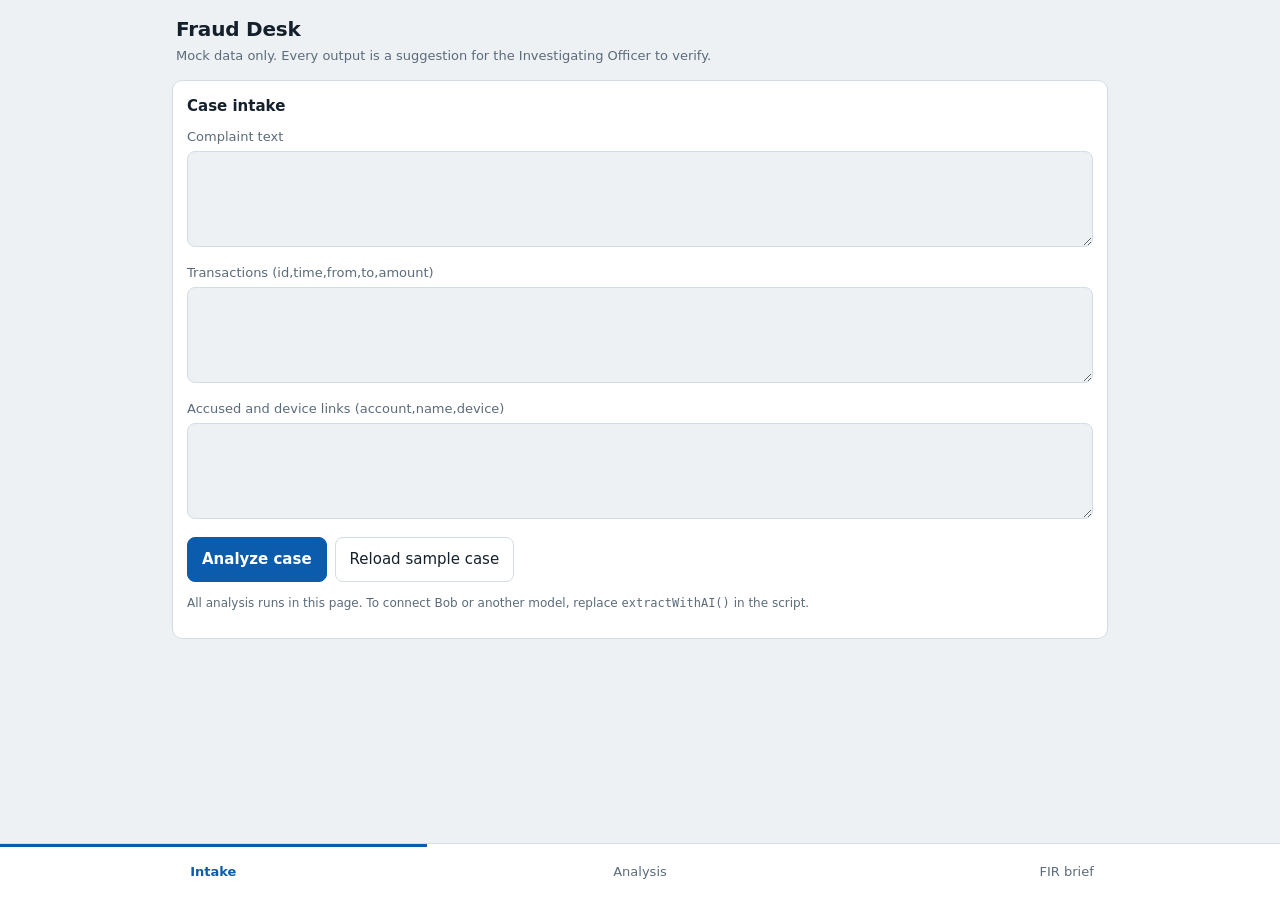
==== src/frontend/index.html @ cb471cc6 "feat: add initial HTML structure, JavaScript functionality, and CSS styles for Fraud Desk applicatio" ====
<!DOCTYPE html>
<html lang="en">
<head>
<meta charset="utf-8">
<meta name="viewport" content="width=device-width, initial-scale=1, viewport-fit=cover">
<title>Fraud Desk – Case Investigation Base</title>
<link rel="stylesheet" href="style.css">
</head>
<body>
<header>
  <h1>Fraud Desk</h1>
  <p>Mock data only. Every output is a suggestion for the Investigating Officer to verify.</p>
</header>
<main>

<section id="intake" class="on">
  <div class="card">
    <h2>Case intake</h2>
    <label for="complaint">Complaint text</label>
    <textarea id="complaint"></textarea>
    <label for="txcsv">Transactions (id,time,from,to,amount)</label>
    <textarea id="txcsv"></textarea>
    <label for="linkcsv">Accused and device links (account,name,device)</label>
    <textarea id="linkcsv"></textarea>
    <div class="row">
      <button class="pri" id="run">Analyze case</button>
      <button id="reset">Reload sample case</button>
    </div>
    <p class="note">All analysis runs in this page. To connect Bob or another model, replace <code>extractWithAI()</code> in the script.</p>
  </div>
</section>

<section id="graph">
  <div class="card" id="graphEmpty"><p>No case analyzed yet. Go to Intake and select Analyze case.</p></div>
  <div id="graphBody" hidden>
    <div class="card"><h2>Detected pattern</h2><div id="pattern"></div></div>
    <div class="two">
      <div class="card">
        <h2>Fund flow and hierarchy</h2>
        <svg id="svg" viewBox="0 0 360 440" role="img" aria-label="Fund flow graph from victims to kingpin"></svg>
        <div class="legend">
          <span class="victim"><i></i>Victim</span><span class="mule"><i></i>Mule</span>
          <span class="handler"><i></i>Handler</span><span class="kingpin"><i></i>Kingpin (probable)</span>
        </div>
      </div>
      <div class="card"><h2>Selected entity</h2><div id="detail" class="note">Tap a node to see its role, confidence and reasoning.</div></div>
    </div>
    <div class="card"><h2>Transactions</h2><div class="tblwrap"><table id="txtable"></table></div></div>
  </div>
</section>

<section id="brief">
  <div class="card" id="briefEmpty"><p>Analyze a case to generate the brief.</p></div>
  <div class="card brief" id="briefBody" hidden></div>
  <div class="row noprint" id="briefBtns" hidden>
    <button class="pri" id="copy">Copy brief</button>
    <button id="print">Print or save PDF</button>
  </div>
</section>

</main>
<nav role="tablist">
  <button role="tab" data-t="intake" aria-selected="true">Intake</button>
  <button role="tab" data-t="graph" aria-selected="false">Analysis</button>
  <button role="tab" data-t="brief" aria-selected="false">FIR brief</button>
</nav>


</body>
</html>
---- src/frontend/style.css ----
:root {
    --bg: #eef1f4;
    --panel: #fff;
    --ink: #14202b;
    --mut: #5b6b7a;
    --line: #d5dce3;
    --acc: #0b5cad;
    --victim: #2f7d5b;
    --mule: #c9820a;
    --handler: #7a4bb8;
    --king: #c0362c;
    box-sizing: border-box;
    padding-top: env(safe-area-inset-top, 0px);
    padding-bottom: env(safe-area-inset-bottom, 0px)
}

@media (prefers-color-scheme:dark) {
    :root:not([data-theme="light"]) {
        --bg: #0e151c;
        --panel: #16212b;
        --ink: #e6edf3;
        --mut: #93a4b4;
        --line: #2a3846;
        --acc: #5aa8f0;
        --victim: #4fc08d;
        --mule: #f0b23a;
        --handler: #b58cf0;
        --king: #f2685d
    }
}

:root[data-theme="dark"] {
    --bg: #0e151c;
    --panel: #16212b;
    --ink: #e6edf3;
    --mut: #93a4b4;
    --line: #2a3846;
    --acc: #5aa8f0;
    --victim: #4fc08d;
    --mule: #f0b23a;
    --handler: #b58cf0;
    --king: #f2685d
}

* {
    box-sizing: border-box
}

html {
    scroll-padding-top: env(safe-area-inset-top, 0px)
}

body {
    margin: 0;
    background: var(--bg);
    color: var(--ink);
    font: 15px/1.5 "Segoe UI", system-ui, -apple-system, Roboto, sans-serif;
    padding-bottom: 72px
}

header {
    padding: 14px 16px 6px;
    max-width: 960px;
    margin: 0 auto
}

h1 {
    font-size: 20px;
    margin: 0;
    letter-spacing: -.01em
}

header p {
    margin: 2px 0 0;
    color: var(--mut);
    font-size: 13px
}

main {
    max-width: 960px;
    margin: 0 auto;
    padding: 8px 12px 24px
}

section {
    display: none
}

section.on {
    display: block
}

.card {
    background: var(--panel);
    border: 1px solid var(--line);
    border-radius: 10px;
    padding: 14px;
    margin-bottom: 12px
}

.card h2 {
    font-size: 15px;
    margin: 0 0 8px
}

label {
    display: block;
    font-size: 13px;
    color: var(--mut);
    margin: 10px 0 4px
}

textarea {
    width: 100%;
    min-height: 96px;
    border: 1px solid var(--line);
    border-radius: 8px;
    background: var(--bg);
    color: var(--ink);
    font: 13px/1.45 ui-monospace, Consolas, monospace;
    padding: 8px;
    resize: vertical
}

button {
    font: inherit;
    border: 1px solid var(--line);
    background: var(--panel);
    color: var(--ink);
    border-radius: 8px;
    padding: 10px 14px;
    min-height: 44px;
    cursor: pointer
}

button.pri {
    background: var(--acc);
    border-color: var(--acc);
    color: #fff;
    font-weight: 600
}

button:focus-visible,
textarea:focus-visible,
[tabindex]:focus-visible {
    outline: 3px solid var(--acc);
    outline-offset: 2px
}

.row {
    display: flex;
    gap: 8px;
    flex-wrap: wrap;
    margin-top: 12px
}

.stats {
    display: grid;
    grid-template-columns: repeat(auto-fit, minmax(130px, 1fr));
    gap: 8px
}

.stat {
    border: 1px solid var(--line);
    border-radius: 8px;
    padding: 8px 10px
}

.stat b {
    display: block;
    font-size: 18px
}

.stat span {
    font-size: 12px;
    color: var(--mut)
}

.pill {
    display: inline-block;
    border-radius: 99px;
    padding: 1px 10px;
    font-size: 12px;
    font-weight: 600;
    color: #fff
}

.victim {
    --c: var(--victim)
}

.mule {
    --c: var(--mule)
}

.handler {
    --c: var(--handler)
}

.kingpin {
    --c: var(--king)
}

.pill {
    background: var(--c, var(--mut))
}

svg {
    width: 100%;
    height: auto;
    display: block;
    background: var(--bg);
    border-radius: 8px
}

.node {
    cursor: pointer
}

.node circle {
    fill: var(--c);
    stroke: var(--panel);
    stroke-width: 3
}

.node text {
    fill: var(--ink);
    font-size: 10px;
    text-anchor: middle
}

.node.sel circle {
    stroke: var(--ink)
}

.edge {
    stroke: var(--mut);
    opacity: .55;
    fill: none
}

.legend {
    display: flex;
    gap: 10px;
    flex-wrap: wrap;
    font-size: 12px;
    margin-top: 8px
}

.legend i {
    display: inline-block;
    width: 10px;
    height: 10px;
    border-radius: 50%;
    background: var(--c);
    margin-right: 4px
}

.tblwrap {
    overflow-x: auto
}

table {
    border-collapse: collapse;
    width: 100%;
    font-size: 13px
}

th,
td {
    text-align: left;
    padding: 6px 8px;
    border-bottom: 1px solid var(--line);
    white-space: nowrap
}

.brief h3 {
    font-size: 14px;
    margin: 16px 0 4px;
    border-bottom: 1px solid var(--line);
    padding-bottom: 3px
}

.brief p,
.brief li {
    font-size: 14px
}

.cite {
    font-size: 11px;
    background: var(--bg);
    border: 1px solid var(--line);
    border-radius: 4px;
    padding: 0 4px;
    color: var(--mut);
    white-space: nowrap
}

.note {
    font-size: 12px;
    color: var(--mut)
}

.warn {
    border-left: 4px solid var(--mule);
    padding: 6px 10px;
    background: var(--bg);
    font-size: 13px;
    border-radius: 4px
}

nav {
    position: fixed;
    left: 0;
    right: 0;
    bottom: 0;
    display: flex;
    background: var(--panel);
    border-top: 1px solid var(--line);
    padding-bottom: env(safe-area-inset-bottom, 0px);
    z-index: 5
}

nav button {
    flex: 1;
    border: 0;
    border-radius: 0;
    background: none;
    font-size: 13px;
    color: var(--mut);
    min-height: 56px
}

nav button[aria-selected="true"] {
    color: var(--acc);
    font-weight: 700;
    box-shadow: inset 0 3px 0 var(--acc)
}

@media(min-width:800px) {
    .two {
        display: grid;
        grid-template-columns: 1.4fr 1fr;
        gap: 12px
    }
}

@media print {

    nav,
    header,
    .noprint {
        display: none !important
    }

    section {
        display: none !important
    }

    #brief {
        display: block !important
    }
}
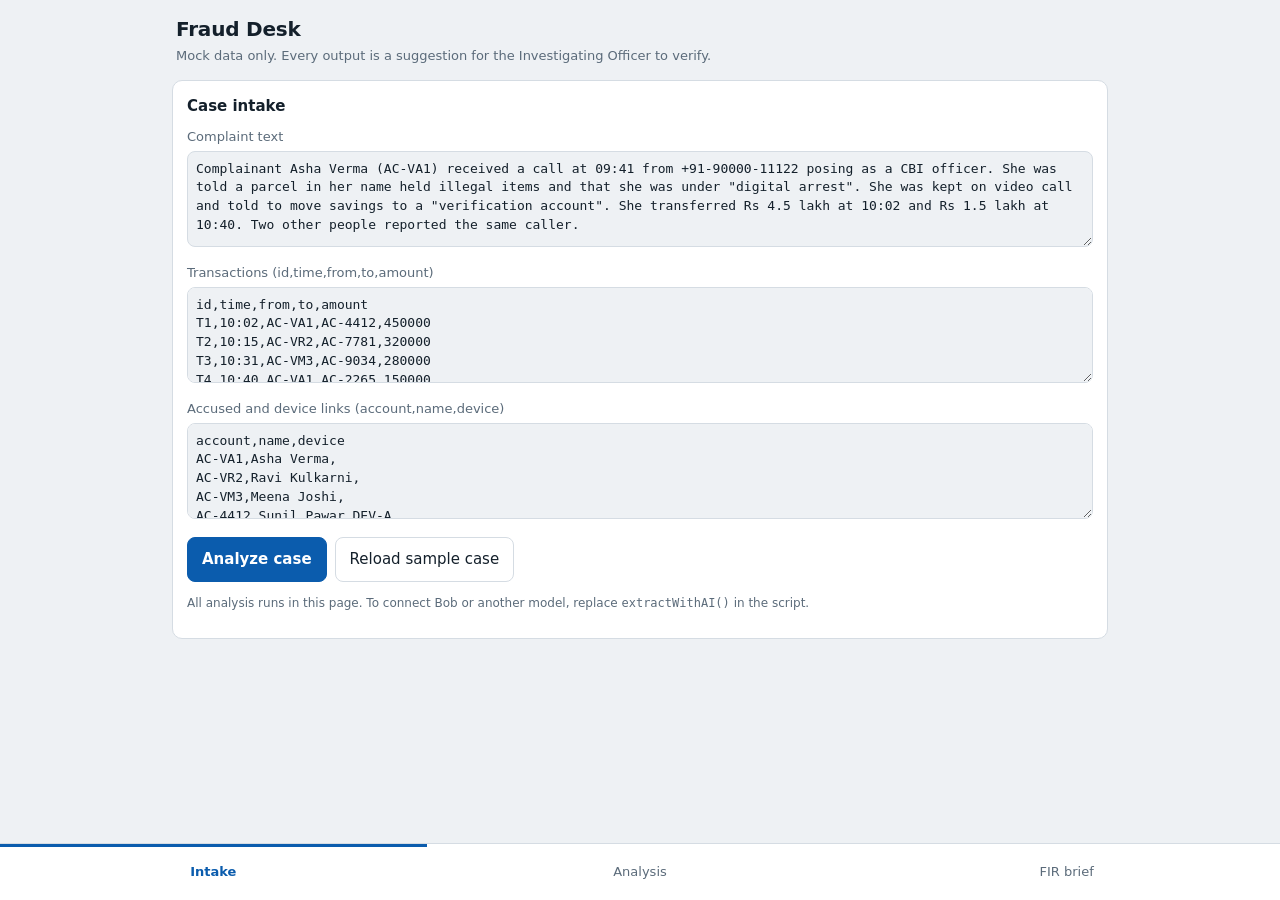
==== commit b5a23fa5: "feat: add script tag for JavaScript functionality in index.html" ====
--- a/src/frontend/index.html
+++ b/src/frontend/index.html
@@ -5,6 +5,7 @@
 <meta name="viewport" content="width=device-width, initial-scale=1, viewport-fit=cover">
 <title>Fraud Desk – Case Investigation Base</title>
 <link rel="stylesheet" href="style.css">
+<script src="script.js" defer></script>
 </head>
 <body>
 <header>
